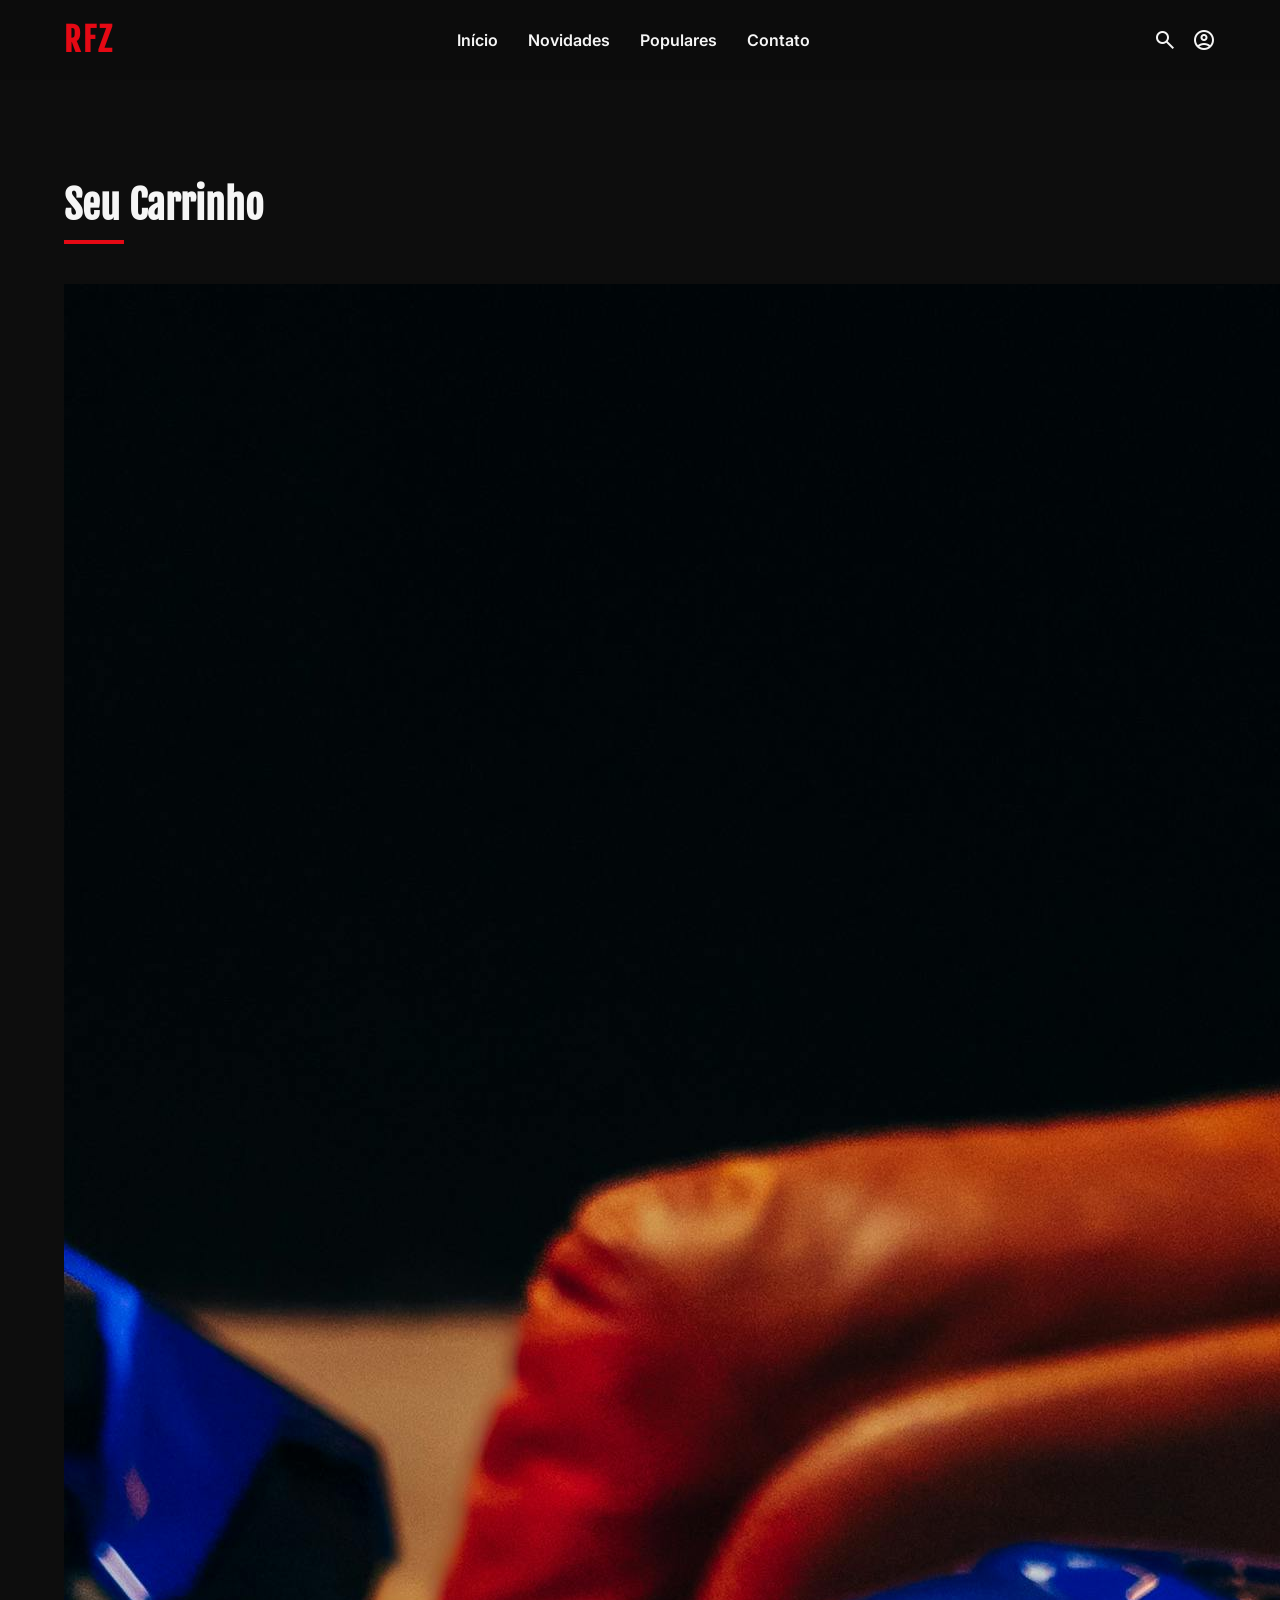
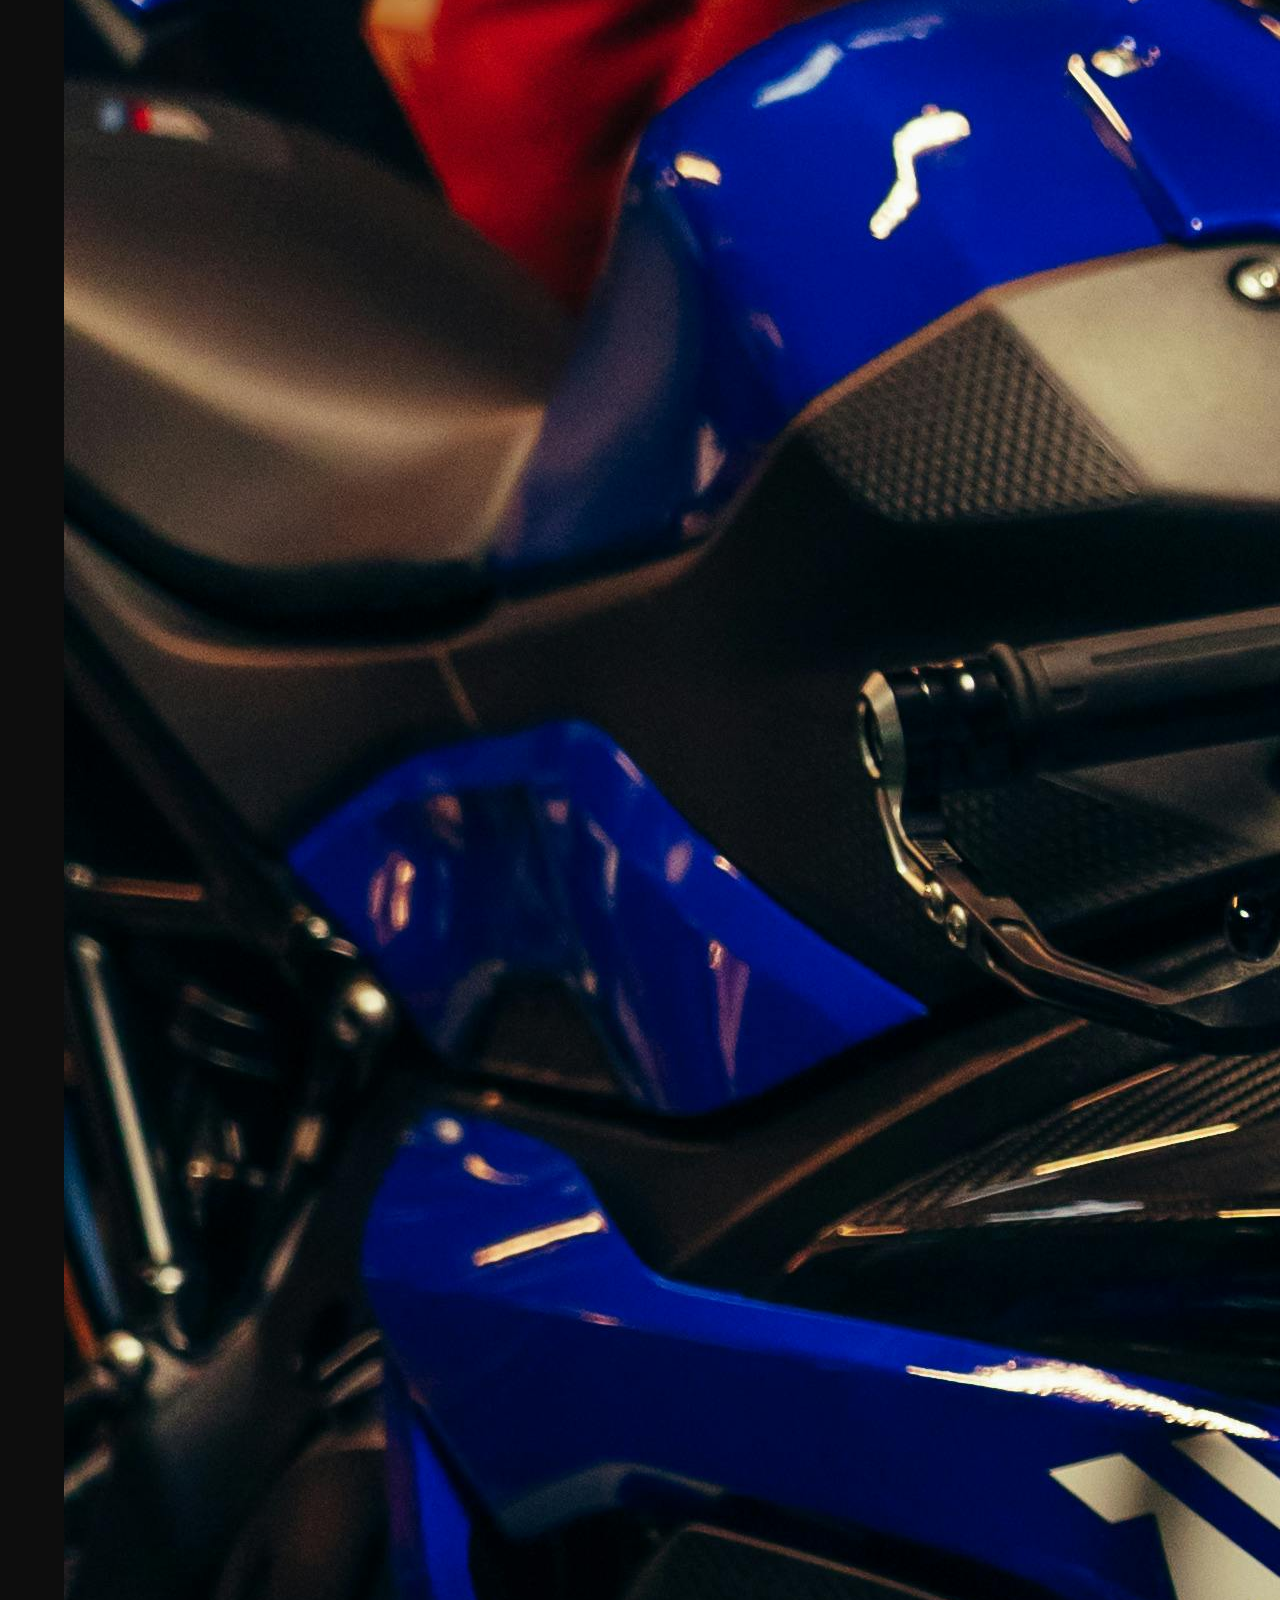
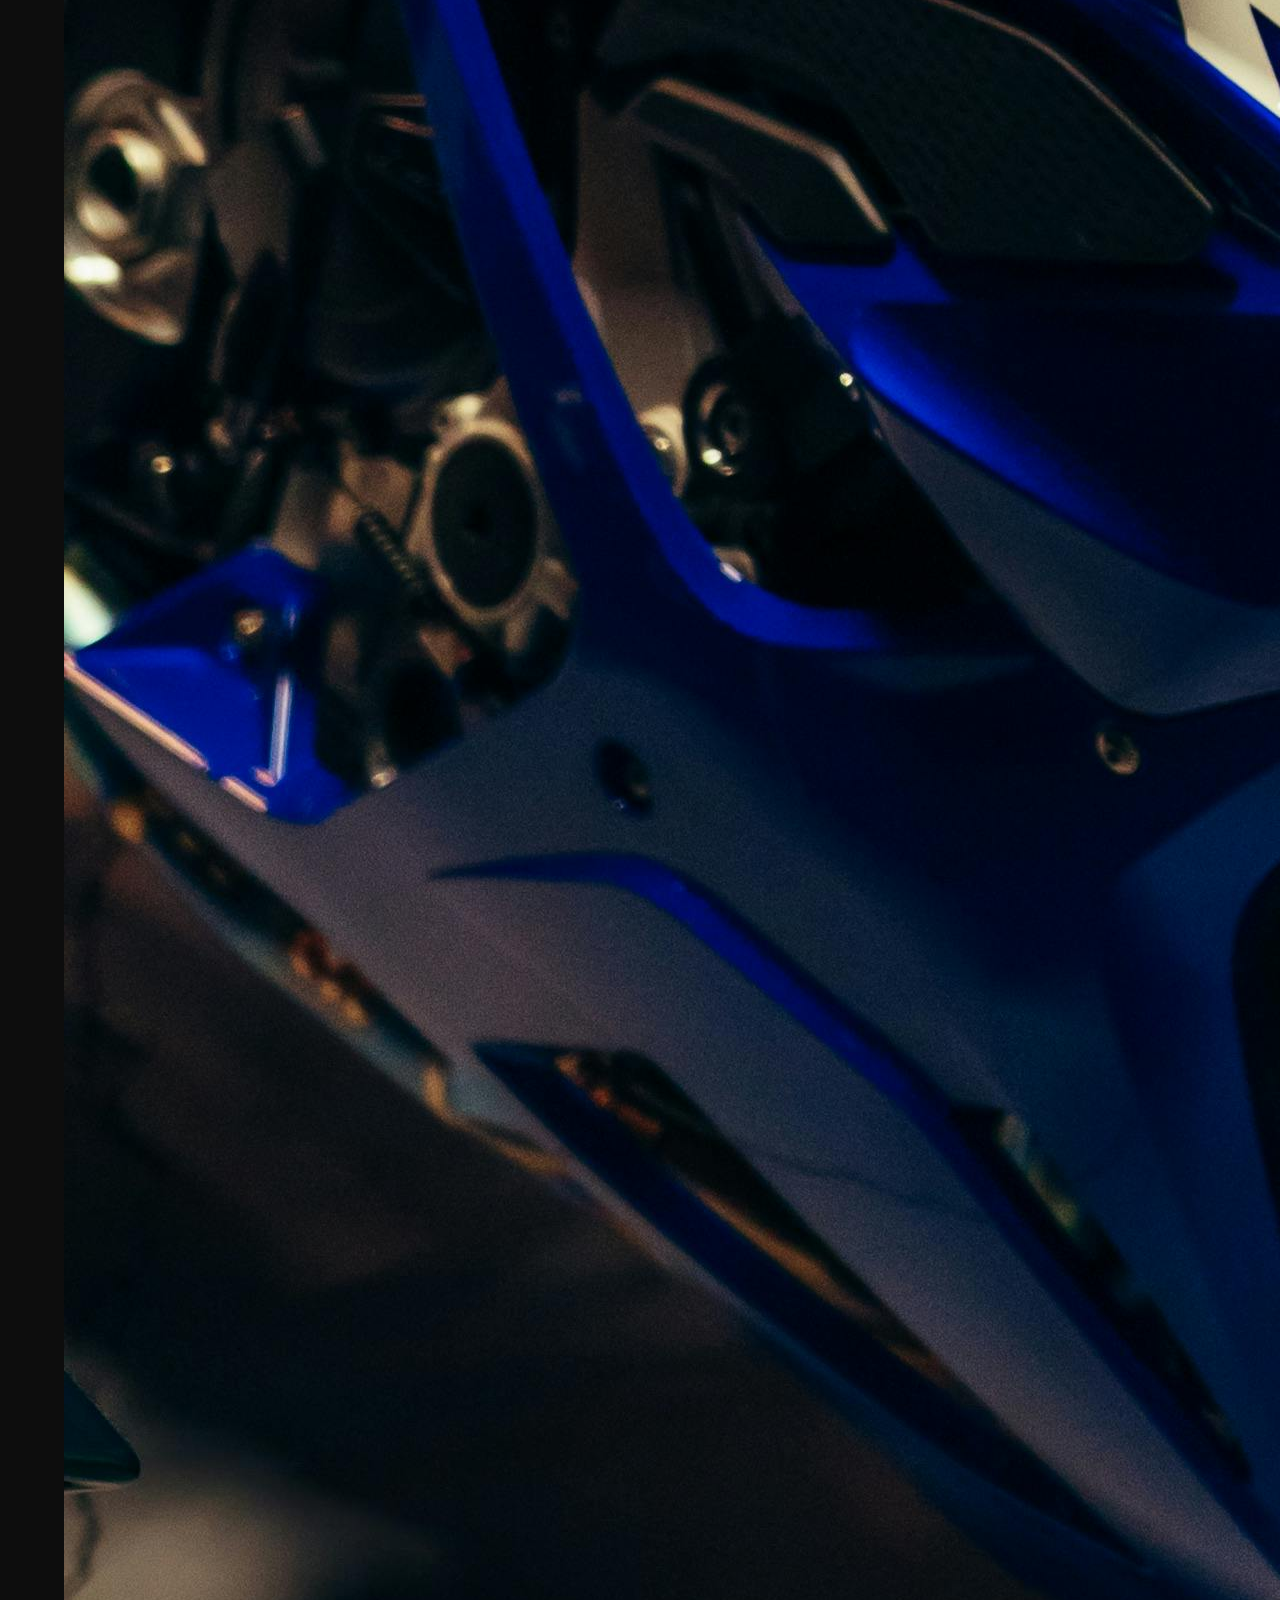
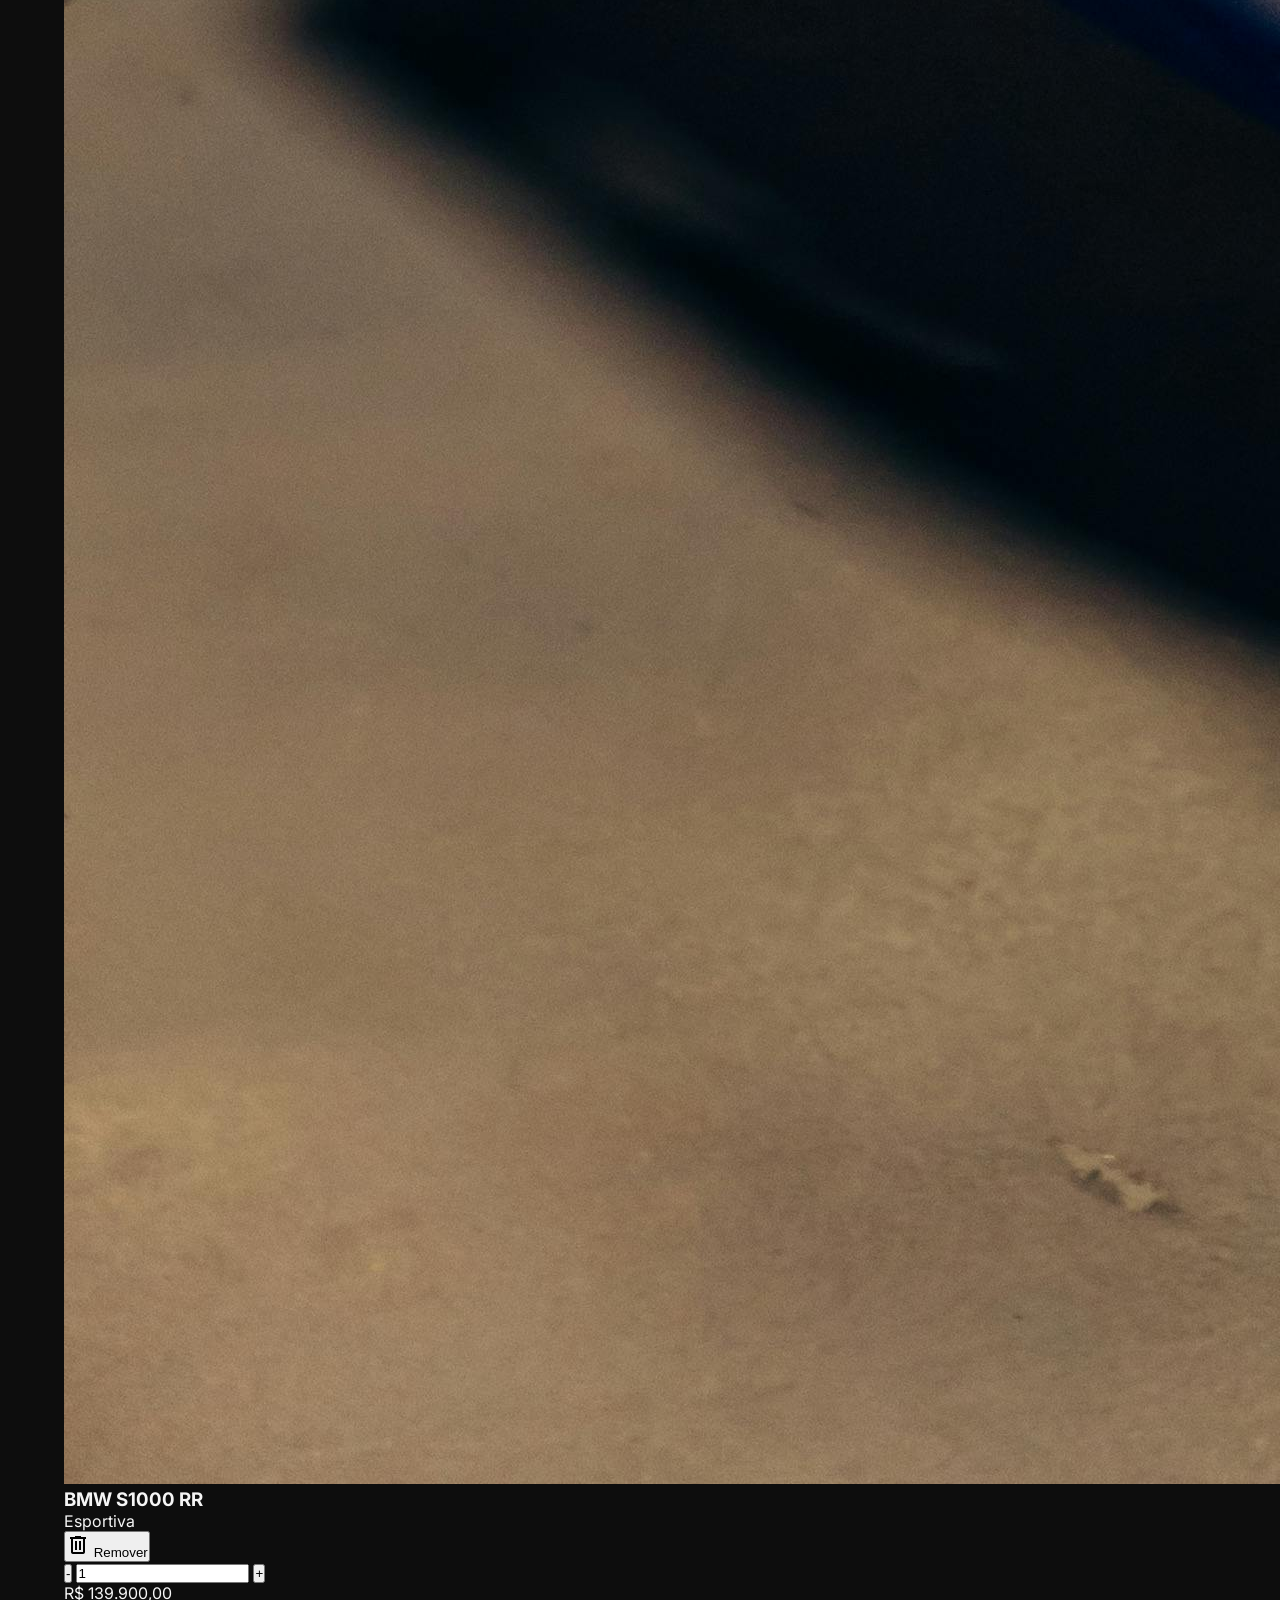
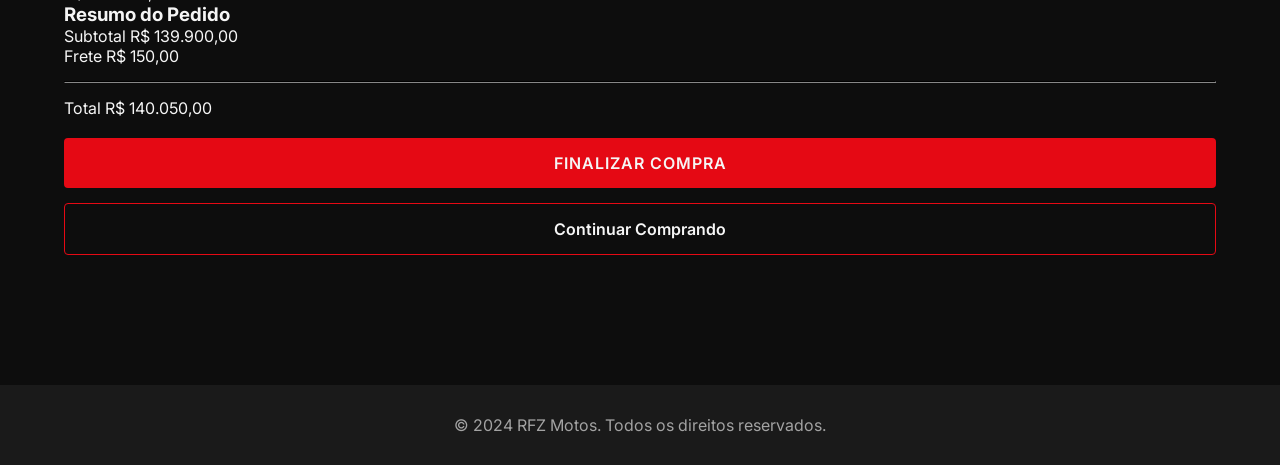
==== carrinho.html @ e79c9ea5 "ooo" ====
<!DOCTYPE html>
<html lang="pt-br">
<head>
    <meta charset="UTF-8">
    <meta name="viewport" content="width=device-width, initial-scale=1.0">
    <title>Carrinho de Compras | RFZ Motos</title>
    
    <link href="https://fonts.googleapis.com/css2?family=Fjalla+One&family=Inter:wght@400;600&display=swap" rel="stylesheet">
    <link href="https://fonts.googleapis.com/css2?family=Material+Symbols+Outlined" rel="stylesheet">
    
    <link rel="stylesheet" href="estilos/style.css">
    <link rel="stylesheet" href="estilos/media.css">
</head>
<body style="padding-top: 100px;"> <!-- Espaço do header fixo -->

    <!-- CABEÇALHO (O mesmo das outras páginas) -->
    <header id="header" class="scrolled">
        <div class="logo">
            <h1>RFZ</h1>
        </div>
        <nav id="nav-menu" class="nav-menu">
            <ul>
                <li><a href="index.html">Início</a></li>
                <li><a href="index.html#novidades">Novidades</a></li>
                <li><a href="index.html#populares">Populares</a></li>
                <li><a href="#">Contato</a></li>
            </ul>
        </nav>
        <div class="icons">
            <button class="icon-btn"><i class="material-symbols-outlined">search</i></button>
            <button class="icon-btn"><i class="material-symbols-outlined">account_circle</i></button>
            <button class="icon-btn menu-toggle" id="btn-menu"><i class="material-symbols-outlined">menu</i></button>
        </div>
    </header>

    <main class="container">
        <div class="section-header">
            <h2>Seu Carrinho</h2>
            <hr class="linha-destaque">
        </div>

        <div class="carrinho-grid">
            <!-- Lista de Produtos no Carrinho -->
            <div class="carrinho-itens">
                
                <!-- Item 1 -->
                <div class="item-carrinho">
                    <img src="images/Moto-azul-pexels.jpg" alt="BMW S1000 RR">
                    <div class="item-info">
                        <h3>BMW S1000 RR</h3>
                        <p class="item-categoria">Esportiva</p>
                        <button class="btn-remover"><i class="material-symbols-outlined">delete</i> Remover</button>
                    </div>
                    <div class="item-qtd">
                        <button class="btn-qtd minus">-</button>
                        <input type="number" value="1" min="1" readonly>
                        <button class="btn-qtd plus">+</button>
                    </div>
                    <div class="item-preco">
                        <p>R$ 139.900,00</p>
                    </div>
                </div>

            </div>

            <!-- Resumo do Pedido -->
            <aside class="resumo-pedido">
                <h3>Resumo do Pedido</h3>
                <div class="resumo-linha">
                    <span>Subtotal</span>
                    <span>R$ 139.900,00</span>
                </div>
                <div class="resumo-linha">
                    <span>Frete</span>
                    <span>R$ 150,00</span>
                </div>
                <hr style="border-color: #333; margin: 15px 0;">
                <div class="resumo-linha total">
                    <span>Total</span>
                    <span>R$ 140.050,00</span>
                </div>
                
                <button class="btn-primary" style="width: 100%; margin-top: 20px;">Finalizar Compra</button>
                <a href="index.html" class="btn-secondary" style="display: block; text-align: center; text-decoration: none; padding: 15px;">Continuar Comprando</a>
            </aside>
        </div>
    </main>

    <footer>
        <p>&copy; 2024 RFZ Motos. Todos os direitos reservados.</p>
    </footer>

    <script src="js/script.js"></script>
</body>
</html>
---- estilos/style.css ----
@charset "UTF-8";

:root {
    --vermelho: #E50914; /* Tom mais profissional e elegante */
    --vermelho-hover: #b80710;
    --preto-fundo: #0d0d0d;
    --preto-card: #1a1a1a;
    --cinza: #a3a3a3;
    --branco: #f5f5f5;
    
    /* Fontes */
    --font-titulo: 'Fjalla One', sans-serif;
    --font-texto: 'Inter', sans-serif;
}

* {
    margin: 0;
    padding: 0;
    box-sizing: border-box; /* Fundamental para layouts precisos */
}

html {
    scroll-behavior: smooth; /* Rolagem suave nativa */
}

body {
    background-color: var(--preto-fundo);
    color: var(--branco);
    font-family: var(--font-texto);
    overflow-x: hidden;
}

/* --- CABEÇALHO --- */
header {
    position: fixed;
    top: 0;
    width: 100%;
    display: flex;
    justify-content: space-between;
    align-items: center;
    padding: 20px 5%;
    background-color: rgba(13, 13, 13, 0.8);
    backdrop-filter: blur(10px); /* Efeito vidro fosco profissional */
    z-index: 1000;
    transition: background-color 0.3s;
}

header.scrolled {
    background-color: rgba(13, 13, 13, 1);
    box-shadow: 0 4px 20px rgba(0,0,0,0.5);
}

.logo h1 {
    font-family: var(--font-titulo);
    font-size: 2rem;
    color: var(--vermelho);
    letter-spacing: 2px;
}

/* Menu de Navegação */
.nav-menu ul {
    display: flex;
    list-style: none;
    gap: 30px;
}

.nav-menu a {
    color: var(--branco);
    text-decoration: none;
    font-size: 1rem;
    font-weight: 600;
    transition: color 0.3s;
}

.nav-menu a:hover {
    color: var(--vermelho);
}

/* Ícones */
.icons {
    display: flex;
    gap: 15px;
}

.icon-btn {
    background: none;
    border: none;
    color: var(--branco);
    cursor: pointer;
    transition: transform 0.2s, color 0.2s;
    display: flex;
    align-items: center;
    justify-content: center;
}

.icon-btn:hover {
    color: var(--vermelho);
    transform: scale(1.1);
}

.menu-toggle {
    display: none; /* Escondido no desktop, mostrado no mobile */
}

/* --- HERO SECTION (Principal com Parallax) --- */
.hero {
    position: relative;
    height: 100vh;
    display: flex;
    align-items: center;
    padding: 0 5%;
}

.hero-bg {
    position: absolute;
    top: 0;
    left: 0;
    width: 100%;
    height: 100%;
    z-index: -2;
    /* Imagem mobile padrão */
    background-image: url('../images/moto-preta-vermelha-pexels.jpg');
    /* Efeito Parallax */
    background-attachment: fixed;
    background-position: center;
    background-repeat: no-repeat;
    background-size: cover;
}

/* Troca para a imagem deitada em telas maiores */
@media (min-width: 1000px) {
    .hero-bg {
        background-image: url('../images/moto-preta-vermelha-pexels-deitada.jpg');
    }
}

.hero-overlay {
    position: absolute;
    top: 0;
    left: 0;
    width: 100%;
    height: 100%;
    background: linear-gradient(to right, rgba(0,0,0,0.9) 0%, rgba(0,0,0,0.4) 50%, rgba(0,0,0,0.1) 100%);
    z-index: -1;
}

.hero-content {
    max-width: 600px;
}

.hero-content h2 {
    font-family: var(--font-titulo);
    font-size: 4.5rem;
    line-height: 1.1;
    margin-bottom: 15px;
    text-transform: uppercase;
}

.hero-content p {
    font-size: 1.2rem;
    color: var(--cinza);
    margin-bottom: 30px;
}

/* --- BOTÕES --- */
.btn-primary, .btn-secondary {
    padding: 15px 30px;
    font-size: 1rem;
    font-weight: 600;
    border-radius: 4px;
    cursor: pointer;
    border: none;
    transition: all 0.3s ease;
    font-family: var(--font-texto);
}

.btn-primary {
    background-color: var(--vermelho);
    color: var(--branco);
    text-transform: uppercase;
    letter-spacing: 1px;
}

.btn-primary:hover {
    background-color: var(--vermelho-hover);
    box-shadow: 0 0 15px rgba(229, 9, 20, 0.5);
    transform: translateY(-2px);
}

.btn-secondary {
    background-color: transparent;
    color: var(--branco);
    border: 1px solid var(--vermelho);
    width: 100%;
    margin-top: 15px;
}

.btn-secondary:hover {
    background-color: var(--vermelho);
}

/* --- SHOWROOM (Sessões) --- */
.container {
    padding: 80px 5%;
}

.section-header h2 {
    font-family: var(--font-titulo);
    font-size: 2.5rem;
    margin-bottom: 10px;
}

.linha-destaque {
    border: none;
    height: 4px;
    background-color: var(--vermelho);
    width: 60px;
    margin-bottom: 40px;
}

/* Cards de Motos */
.cards-grid {
    display: grid;
    grid-template-columns: repeat(auto-fit, minmax(300px, 1fr));
    gap: 30px;
}

.card {
    background-color: var(--preto-card);
    border-radius: 12px;
    overflow: hidden;
    transition: transform 0.3s, box-shadow 0.3s;
}

.card:hover {
    transform: translateY(-10px);
    box-shadow: 0 15px 30px rgba(0,0,0,0.5);
}

.card-img-wrapper {
    position: relative;
    width: 100%;
    height: 250px;
    overflow: hidden;
}

.card-img-wrapper img {
    width: 100%;
    height: 100%;
    object-fit: cover;
    transition: transform 0.5s;
}

.card:hover .card-img-wrapper img {
    transform: scale(1.1); /* Efeito de zoom ao passar o mouse */
}

.badge {
    position: absolute;
    top: 15px;
    left: 15px;
    background-color: var(--vermelho);
    color: var(--branco);
    padding: 5px 12px;
    font-size: 0.8rem;
    font-weight: 600;
    border-radius: 4px;
    text-transform: uppercase;
}

.card-info {
    padding: 25px;
}

.card-info h3 {
    font-family: var(--font-titulo);
    font-size: 1.5rem;
    margin-bottom: 10px;
    letter-spacing: 1px;
}

.price {
    font-size: 1.3rem;
    font-weight: 600;
    color: var(--vermelho);
}

/* --- FOOTER --- */
footer {
    text-align: center;
    padding: 30px;
    background-color: var(--preto-card);
    color: var(--cinza);
    margin-top: 50px;
}

/* Classes para o JS (Animações) */
.fade-in {
    opacity: 0;
    transform: translateY(30px);
    transition: opacity 0.8s ease-out, transform 0.8s ease-out;
}

.fade-in.visible {
    opacity: 1;
    transform: translateY(0);
}

/* --- EFEITO PARALLAX 2 (Sinta a Adrenalina) --- */
.parallax-section {
    /* Certifique-se de ter uma imagem neste caminho ou mude a URL */
    background-image: url('../images/moto-preta-vermelha-pexels-deitada.jpg'); 
    min-height: 400px;
    background-attachment: fixed; /* É isso que cria o efeito parallax */
    background-position: center;
    background-repeat: no-repeat;
    background-size: cover;
    display: flex;
    align-items: center;
    justify-content: center;
    position: relative;
    margin: 50px 0;
}

.parallax-overlay {
    position: absolute;
    top: 0; left: 0; width: 100%; height: 100%;
    background: rgba(0, 0, 0, 0.6);
}

.parallax-content {
    position: relative;
    z-index: 1;
    text-align: center;
}

.parallax-content h2 {
    font-family: var(--font-titulo);
    font-size: 3rem;
    color: var(--branco);
    text-transform: uppercase;
}

/* --- PÁGINA DE PRODUTO --- */
.produto-grid {
    display: grid;
    grid-template-columns: 1fr 1fr;
    gap: 50px;
    margin-top: 40px;
}

.produto-imagem img {
    width: 100%;
    border-radius: 12px;
    box-shadow: 0 10px 30px rgba(0,0,0,0.5);
}

.produto-detalhes h1 {
    font-family: var(--font-titulo);
    font-size: 3rem;
    margin-bottom: 10px;
}

.produto-detalhes .descricao {
    color: var(--cinza);
    line-height: 1.6;
    margin-bottom: 30px;
    font-size: 1.1rem;
}

/* Calculadora de CEP */
.cep-container {
    background-color: var(--preto-card);
    padding: 20px;
    border-radius: 8px;
    margin-bottom: 30px;
    border: 1px solid #333;
}

.cep-input-group {
    display: flex;
    gap: 10px;
    margin-top: 10px;
}

.cep-input-group input {
    flex: 1;
    padding: 12px;
    background-color: #111;
    border: 1px solid #333;
    color: var(--branco);
    border-radius: 4px;
    font-family: var(--font-texto);
}

.resultado-cep {
    margin-top: 15px;
    font-size: 0.9rem;
    color: #4caf50; /* Verde para indicar sucesso */
}

/* Botão Comprar */
.btn-comprar {
    width: 100%;
    display: flex;
    justify-content: center;
    align-items: center;
    gap: 10px;
    font-size: 1.2rem;
    padding: 20px;
}

/* Responsividade Produto */
@media (max-width: 768px) {
    .produto-grid {
        grid-template-columns: 1fr; /* Empilha a imagem em cima e detalhes embaixo */
    }
}
---- estilos/media.css ----
@charset "UTF-8";

/* Telas menores que 992px (Tablets e Celulares) */
@media (max-width: 992px) {
    .hero-content h2 {
        font-size: 3.5rem;
    }
    
    .hero-overlay {
        /* Gradiente mais escuro em telas menores para garantir leitura */
        background: linear-gradient(to top, rgba(0,0,0,0.9) 0%, rgba(0,0,0,0.6) 100%);
    }
}

/* Telas menores que 768px (Mobile/Celulares) */
@media (max-width: 768px) {
    .menu-toggle {
        display: block; /* Mostra o botão de sanduíche */
        position: relative;
        z-index: 1001; /* Garante que o ícone fique sobre o menu aberto */
    }

    /* Menu lateral para mobile */
    .nav-menu {
        position: fixed;
        top: 0;
        right: -100%;
        width: 250px;
        height: 100vh;
        background-color: #111;
        padding-top: 80px;
        transition: right 0.4s ease;
        box-shadow: -5px 0 15px rgba(0,0,0,0.5);
    }

    .nav-menu.active {
        right: 0;
    }

    .nav-menu ul {
        flex-direction: column;
        align-items: center;
        gap: 40px;
    }

    .nav-menu a {
        font-size: 1.2rem;
    }

    .hero-content {
        text-align: center;
        margin: 0 auto;
    }

    .hero-content h2 {
        font-size: 2.8rem;
    }

    .cards-grid {
        grid-template-columns: 1fr; /* 1 coluna no celular */
    }
}
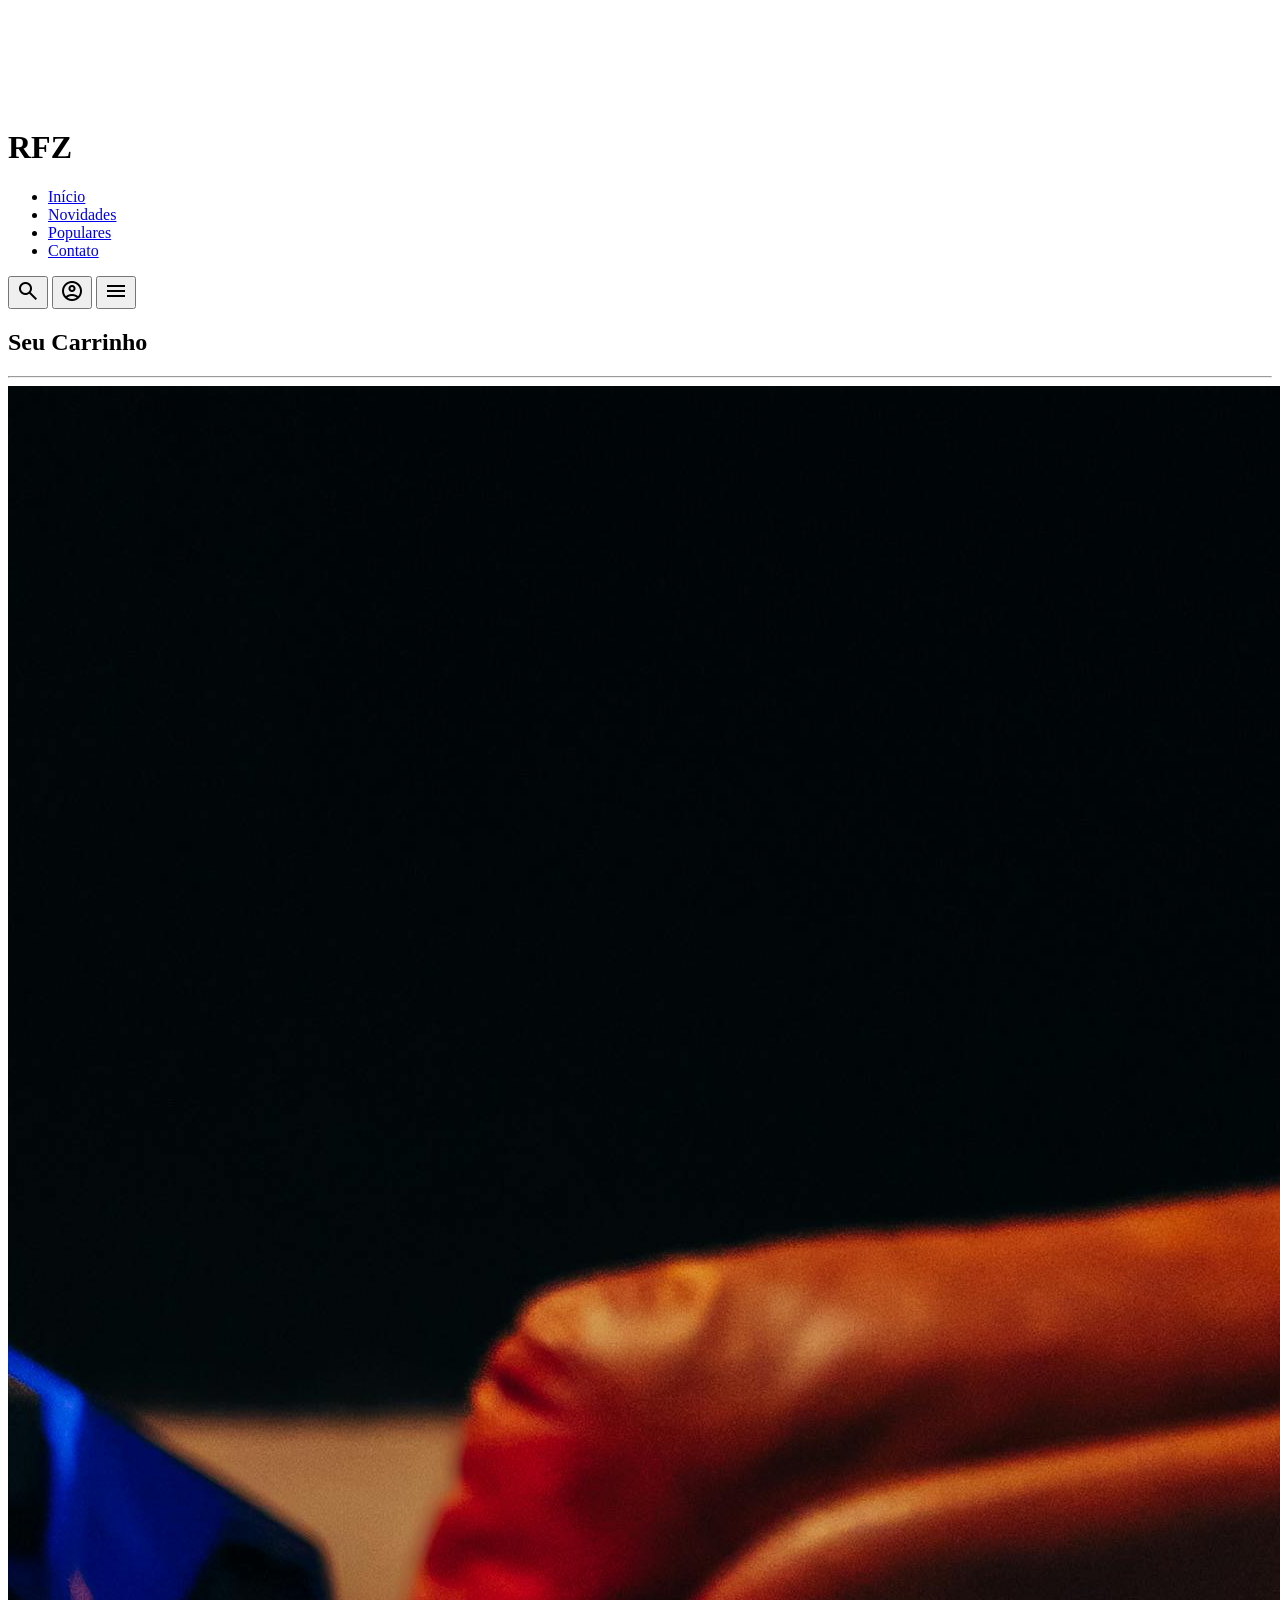
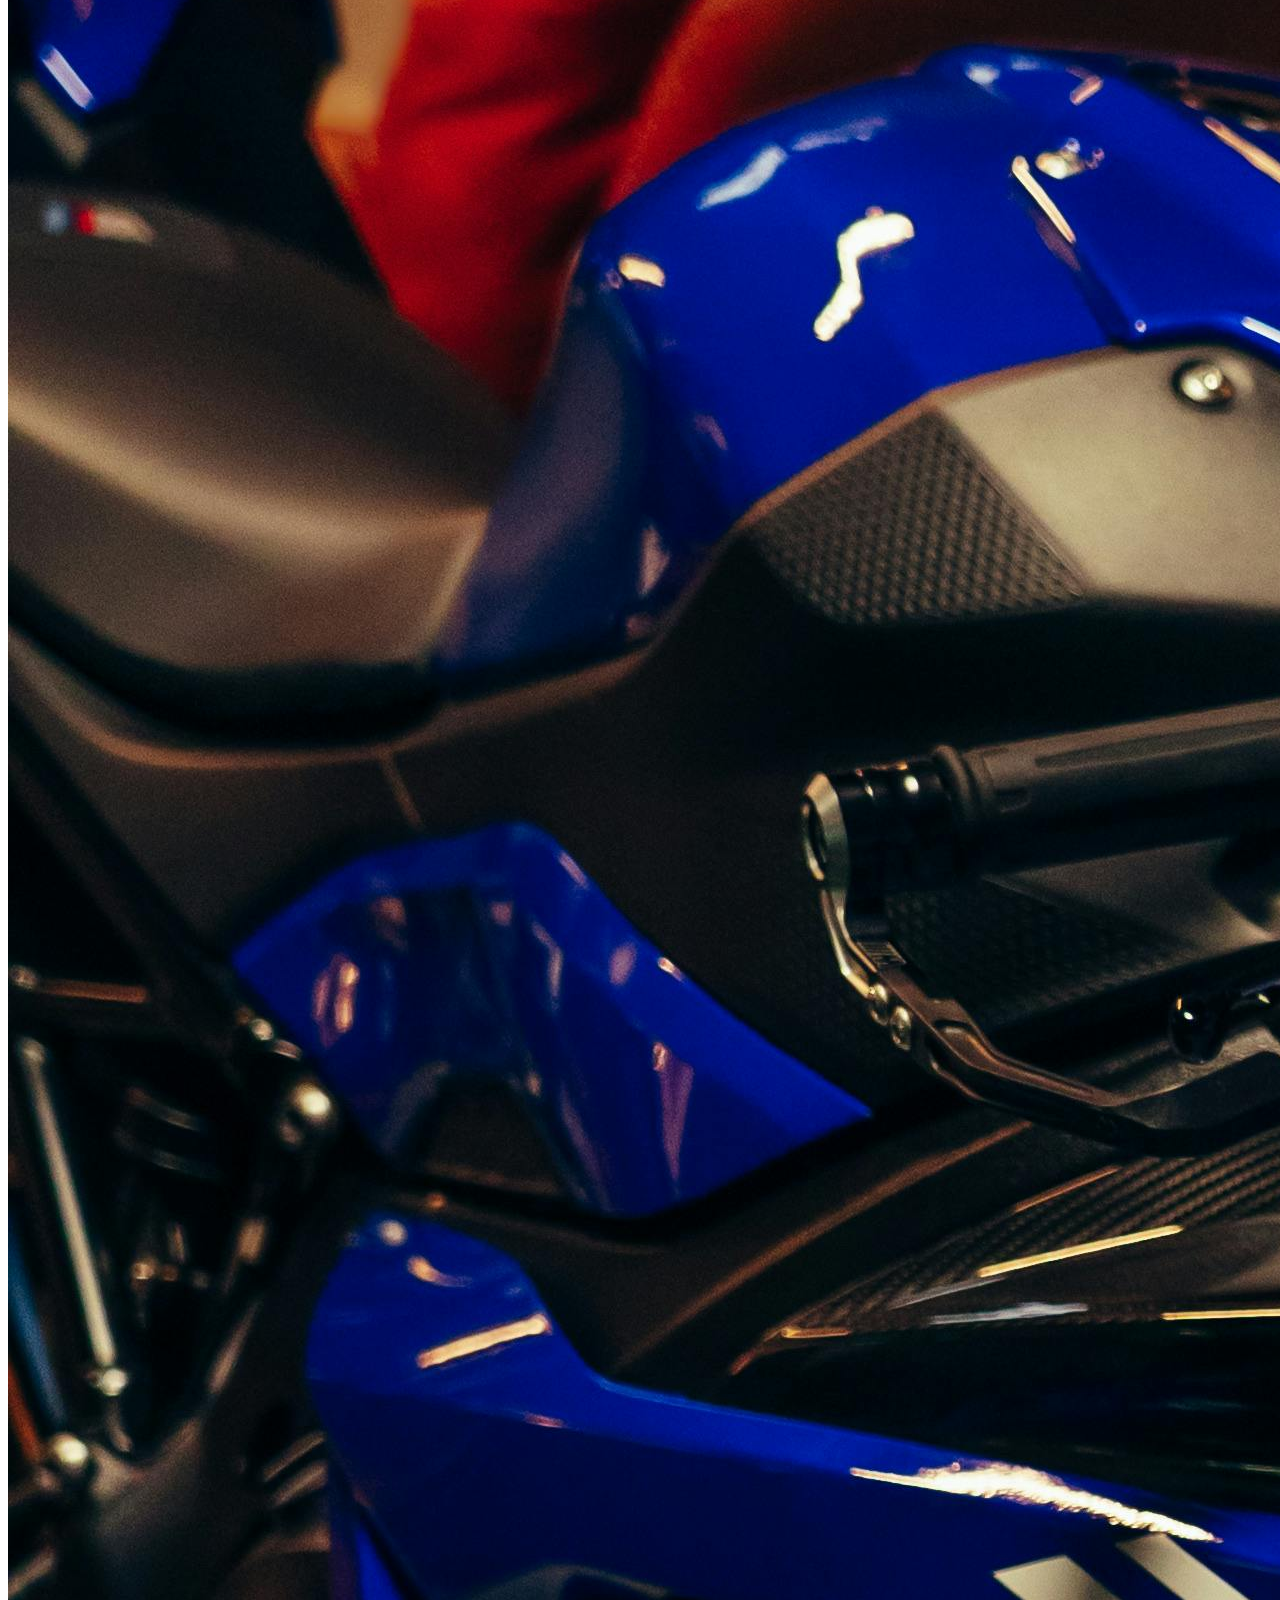
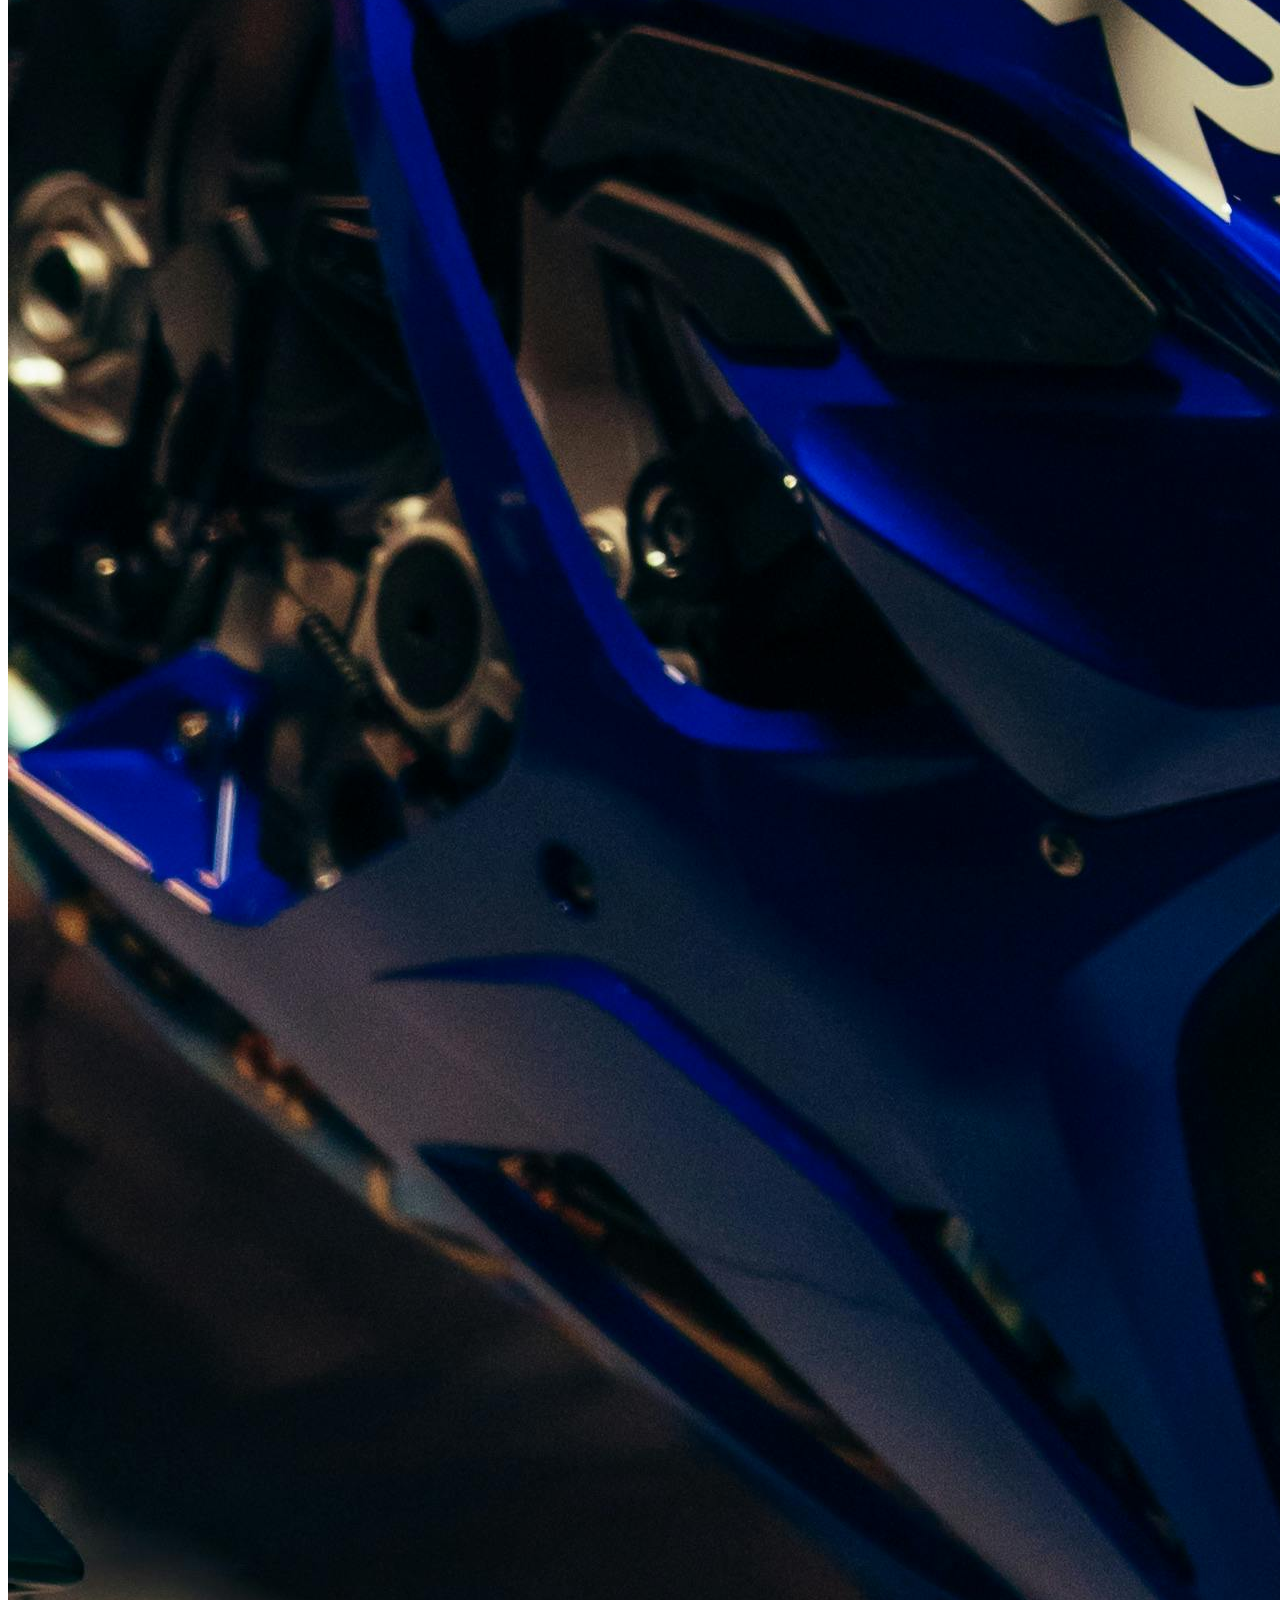
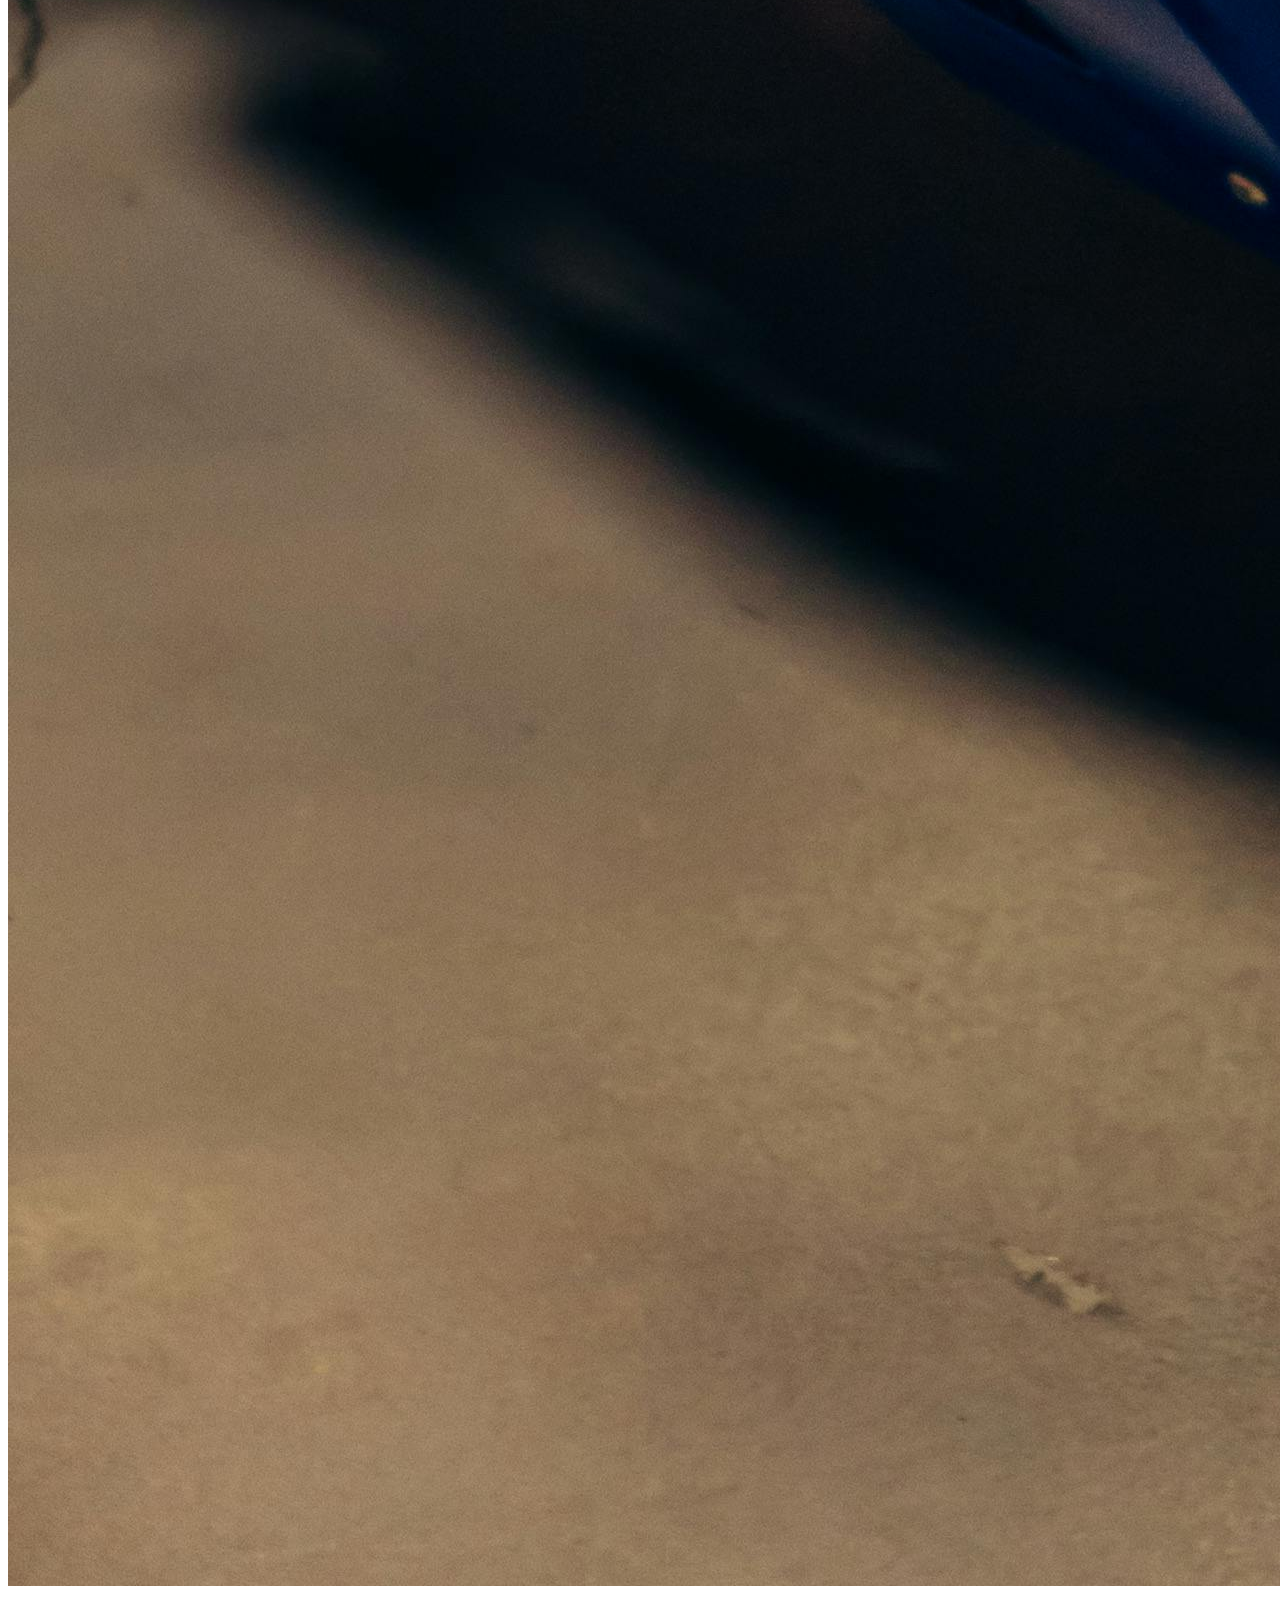
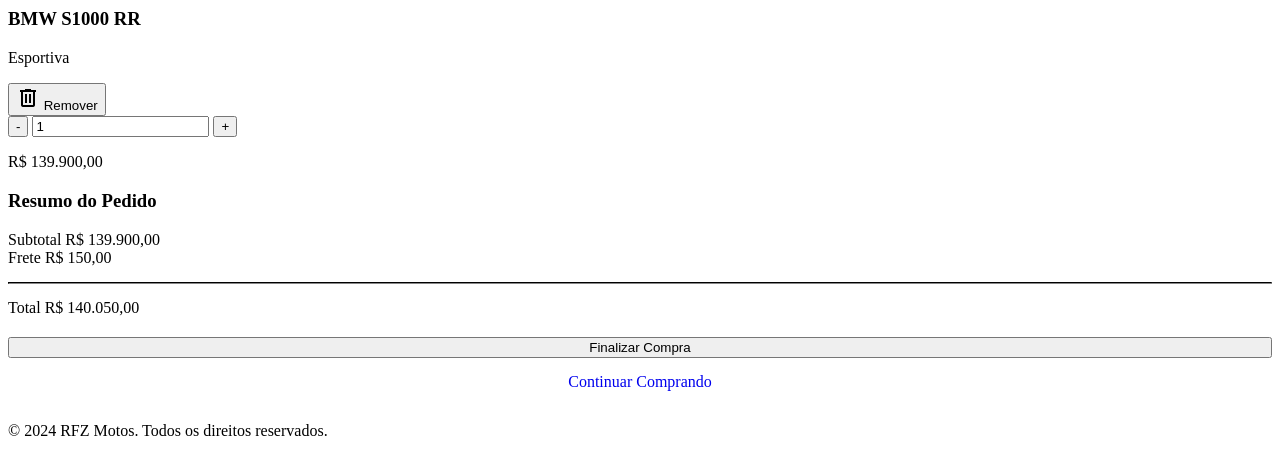
==== commit e1d92704: "carrinho" ====
--- a/carrinho.html
+++ b/carrinho.html
@@ -8,8 +8,9 @@
     <link href="https://fonts.googleapis.com/css2?family=Fjalla+One&family=Inter:wght@400;600&display=swap" rel="stylesheet">
     <link href="https://fonts.googleapis.com/css2?family=Material+Symbols+Outlined" rel="stylesheet">
     
-    <link rel="stylesheet" href="estilos/style.css">
+    <link rel="stylesheet" href="estilos/carrinho.css">
     <link rel="stylesheet" href="estilos/media.css">
+
 </head>
 <body style="padding-top: 100px;"> <!-- Espaço do header fixo -->
 
--- a/estilos/carrinho.css
+++ b/estilos/carrinho.css
@@ -0,0 +1,185 @@
+/* --- ÍCONE DO CARRINHO E NOTIFICAÇÃO --- */
+.icons a.icon-btn {
+    text-decoration: none;
+    position: relative;
+}
+
+/* Badge indicando quantidade de itens no ícone do cabeçalho */
+.cart-count-badge {
+    position: absolute;
+    top: -5px;
+    right: -8px;
+    background-color: var(--vermelho);
+    color: var(--branco);
+    font-size: 0.7rem;
+    font-weight: bold;
+    width: 18px;
+    height: 18px;
+    border-radius: 50%;
+    display: flex;
+    align-items: center;
+    justify-content: center;
+    border: 2px solid var(--preto-fundo);
+}
+
+/* --- PÁGINA DO CARRINHO (ESTILO COMPLETO) --- */
+.cart-section {
+    padding-top: 120px; /* Espaço para o header fixo */
+    min-height: 80vh;
+}
+
+.cart-grid {
+    display: grid;
+    grid-template-columns: 2fr 1fr;
+    gap: 30px;
+    margin-top: 30px;
+}
+
+/* Tabela de Itens do Carrinho */
+.cart-table-container {
+    background-color: var(--preto-card);
+    border-radius: 12px;
+    padding: 20px;
+    border: 1px solid #262626;
+    overflow-x: auto;
+}
+
+.cart-table {
+    width: 100%;
+    border-collapse: collapse;
+    text-align: left;
+}
+
+.cart-table th {
+    font-family: var(--font-titulo);
+    text-transform: uppercase;
+    letter-spacing: 1px;
+    color: var(--cinza);
+    padding-bottom: 15px;
+    border-bottom: 1px solid #333;
+}
+
+.cart-table td {
+    padding: 20px 0;
+    border-bottom: 1px solid #222;
+    vertical-align: middle;
+}
+
+/* Item dentro da tabela */
+.cart-item-info {
+    display: flex;
+    align-items: center;
+    gap: 15px;
+}
+
+.cart-item-info img {
+    width: 90px;
+    height: 60px;
+    object-fit: cover;
+    border-radius: 6px;
+    border: 1px solid #333;
+}
+
+.cart-item-details h4 {
+    font-family: var(--font-titulo);
+    font-size: 1.1rem;
+    letter-spacing: 0.5px;
+}
+
+.cart-item-details p {
+    font-size: 0.85rem;
+    color: var(--cinza);
+}
+
+/* Controle de Quantidade */
+.qty-selector {
+    display: inline-flex;
+    align-items: center;
+    border: 1px solid #333;
+    border-radius: 4px;
+    background-color: #111;
+}
+
+.qty-btn {
+    background: none;
+    border: none;
+    color: var(--branco);
+    width: 30px;
+    height: 30px;
+    cursor: pointer;
+    font-size: 1rem;
+    transition: color 0.2s;
+}
+
+.qty-btn:hover {
+    color: var(--vermelho);
+}
+
+.qty-input {
+    width: 35px;
+    text-align: center;
+    background: none;
+    border: none;
+    color: var(--branco);
+    font-size: 0.9rem;
+    font-weight: 600;
+}
+
+/* Botão de Remover Item */
+.remove-btn {
+    background: none;
+    border: none;
+    color: var(--cinza);
+    cursor: pointer;
+    transition: color 0.2s, transform 0.2s;
+}
+
+.remove-btn:hover {
+    color: var(--vermelho);
+    transform: scale(1.15);
+}
+
+/* Resumo do Pedido (Caixa Lateral) */
+.cart-summary {
+    background-color: var(--preto-card);
+    border-radius: 12px;
+    padding: 25px;
+    border: 1px solid #262626;
+    height: fit-content;
+}
+
+.cart-summary h3 {
+    font-family: var(--font-titulo);
+    font-size: 1.6rem;
+    margin-bottom: 20px;
+    text-transform: uppercase;
+    letter-spacing: 1px;
+}
+
+.summary-row {
+    display: flex;
+    justify-content: space-between;
+    margin-bottom: 15px;
+    color: var(--cinza);
+    font-size: 0.95rem;
+}
+
+.summary-row.total {
+    border-top: 1px solid #333;
+    padding-top: 15px;
+    color: var(--branco);
+    font-size: 1.25rem;
+    font-weight: 600;
+}
+
+.summary-row.total span:last-child {
+    color: var(--vermelho);
+    font-size: 1.4rem;
+}
+
+/* Responsividade do Carrinho */
+@media (max-width: 900px) {
+    .cart-grid {
+        grid-template-columns: 1fr; /* Empilha a lista de itens e o resumo */
+    }
+}
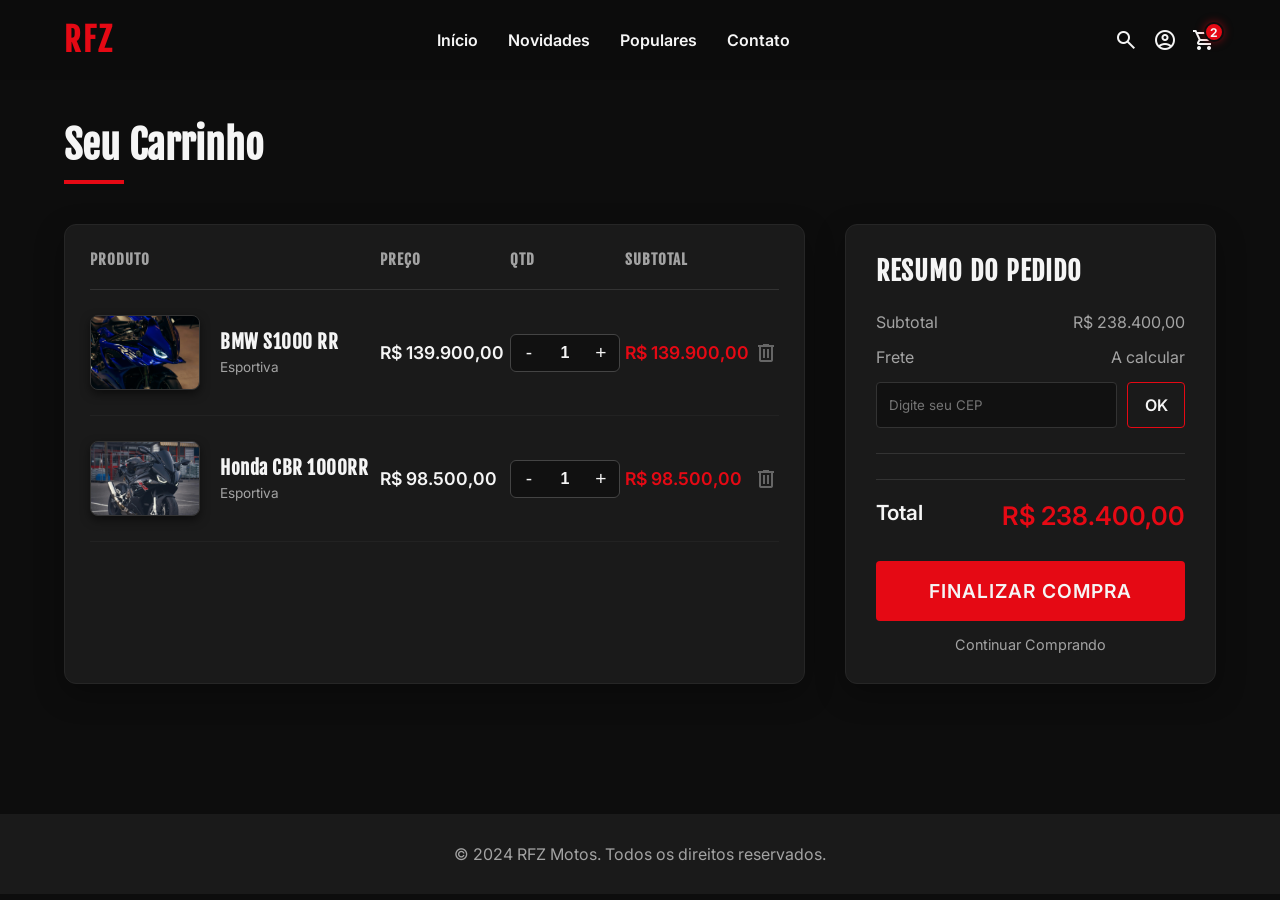
==== commit b62c3e7f: "teste_carrinho" ====
--- a/carrinho.html
+++ b/carrinho.html
@@ -3,22 +3,25 @@
 <head>
     <meta charset="UTF-8">
     <meta name="viewport" content="width=device-width, initial-scale=1.0">
-    <title>Carrinho de Compras | RFZ Motos</title>
+    <title>Carrinho | RFZ Motos</title>
     
+    <!-- Fontes e Ícones -->
     <link href="https://fonts.googleapis.com/css2?family=Fjalla+One&family=Inter:wght@400;600&display=swap" rel="stylesheet">
     <link href="https://fonts.googleapis.com/css2?family=Material+Symbols+Outlined" rel="stylesheet">
     
+    <!-- Estilos -->
+    <link rel="stylesheet" href="estilos/style.css">
+    <link rel="stylesheet" href="estilos/media.css">
     <link rel="stylesheet" href="estilos/carrinho.css">
-    <link rel="stylesheet" href="estilos/media.css">
-
+    <link rel="shortcut icon" href="images/android-chrome-192x192.png" type="image/x-icon">
 </head>
-<body style="padding-top: 100px;"> <!-- Espaço do header fixo -->
-
-    <!-- CABEÇALHO (O mesmo das outras páginas) -->
-    <header id="header" class="scrolled">
+<body>
+    <!-- Cabeçalho -->
+    <header id="header">
         <div class="logo">
-            <h1>RFZ</h1>
+            <h1><a href="index.html" style="color: inherit; text-decoration: none;">RFZ</a></h1>
         </div>
+        
         <nav id="nav-menu" class="nav-menu">
             <ul>
                 <li><a href="index.html">Início</a></li>
@@ -27,66 +30,127 @@
                 <li><a href="#">Contato</a></li>
             </ul>
         </nav>
+
         <div class="icons">
-            <button class="icon-btn"><i class="material-symbols-outlined">search</i></button>
-            <button class="icon-btn"><i class="material-symbols-outlined">account_circle</i></button>
-            <button class="icon-btn menu-toggle" id="btn-menu"><i class="material-symbols-outlined">menu</i></button>
+            <button aria-label="Pesquisar" class="icon-btn"><i class="material-symbols-outlined">search</i></button>
+            <button aria-label="Conta do Usuário" class="icon-btn"><i class="material-symbols-outlined">account_circle</i></button>
+            
+            <!-- Ícone do Carrinho (com contador) -->
+            <a href="carrinho.html" aria-label="Carrinho de compras" class="icon-btn">
+                <i class="material-symbols-outlined">shopping_cart</i>
+                <span class="cart-count-badge">2</span>
+            </a>
+
+            <button aria-label="Menu" class="icon-btn menu-toggle" id="btn-menu"><i class="material-symbols-outlined">menu</i></button>
         </div>
     </header>
 
-    <main class="container">
+    <!-- Conteúdo do Carrinho -->
+    <main class="cart-section container fade-in">
         <div class="section-header">
             <h2>Seu Carrinho</h2>
             <hr class="linha-destaque">
         </div>
 
-        <div class="carrinho-grid">
-            <!-- Lista de Produtos no Carrinho -->
-            <div class="carrinho-itens">
+        <div class="cart-grid">
+            <!-- Coluna 1: Tabela de Produtos -->
+            <div class="cart-table-container">
+                <table class="cart-table">
+                    <thead>
+                        <tr>
+                            <th>Produto</th>
+                            <th>Preço</th>
+                            <th>Qtd</th>
+                            <th>Subtotal</th>
+                            <th></th>
+                        </tr>
+                    </thead>
+                    <tbody>
+                        <!-- Item 1 -->
+                        <tr>
+                            <td>
+                                <div class="cart-item-info">
+                                    <img src="images/Moto-azul-pexels.jpg" alt="BMW S1000 RR">
+                                    <div class="cart-item-details">
+                                        <h4>BMW S1000 RR</h4>
+                                        <p>Esportiva</p>
+                                    </div>
+                                </div>
+                            </td>
+                            <td class="preco-item">R$ 139.900,00</td>
+                            <td>
+                                <div class="qty-selector">
+                                    <button class="qty-btn">-</button>
+                                    <input type="text" value="1" class="qty-input" readonly>
+                                    <button class="qty-btn">+</button>
+                                </div>
+                            </td>
+                            <td class="subtotal-item">R$ 139.900,00</td>
+                            <td>
+                                <button class="remove-btn" title="Remover item"><i class="material-symbols-outlined">delete</i></button>
+                            </td>
+                        </tr>
+                        
+                        <!-- Item 2 -->
+                        <tr>
+                            <td>
+                                <div class="cart-item-info">
+                                    <img src="images/moto-preta-pexels.jpg" alt="Honda CBR 1000RR">
+                                    <div class="cart-item-details">
+                                        <h4>Honda CBR 1000RR</h4>
+                                        <p>Esportiva</p>
+                                    </div>
+                                </div>
+                            </td>
+                            <td class="preco-item">R$ 98.500,00</td>
+                            <td>
+                                <div class="qty-selector">
+                                    <button class="qty-btn">-</button>
+                                    <input type="text" value="1" class="qty-input" readonly>
+                                    <button class="qty-btn">+</button>
+                                </div>
+                            </td>
+                            <td class="subtotal-item">R$ 98.500,00</td>
+                            <td>
+                                <button class="remove-btn" title="Remover item"><i class="material-symbols-outlined">delete</i></button>
+                            </td>
+                        </tr>
+                    </tbody>
+                </table>
+            </div>
+
+            <!-- Coluna 2: Resumo do Pedido -->
+            <aside class="cart-summary">
+                <h3>Resumo do Pedido</h3>
                 
-                <!-- Item 1 -->
-                <div class="item-carrinho">
-                    <img src="images/Moto-azul-pexels.jpg" alt="BMW S1000 RR">
-                    <div class="item-info">
-                        <h3>BMW S1000 RR</h3>
-                        <p class="item-categoria">Esportiva</p>
-                        <button class="btn-remover"><i class="material-symbols-outlined">delete</i> Remover</button>
-                    </div>
-                    <div class="item-qtd">
-                        <button class="btn-qtd minus">-</button>
-                        <input type="number" value="1" min="1" readonly>
-                        <button class="btn-qtd plus">+</button>
-                    </div>
-                    <div class="item-preco">
-                        <p>R$ 139.900,00</p>
-                    </div>
+                <div class="summary-row">
+                    <span>Subtotal</span>
+                    <span>R$ 238.400,00</span>
+                </div>
+                
+                <div class="summary-row">
+                    <span>Frete</span>
+                    <span>A calcular</span>
                 </div>
 
-            </div>
-
-            <!-- Resumo do Pedido -->
-            <aside class="resumo-pedido">
-                <h3>Resumo do Pedido</h3>
-                <div class="resumo-linha">
-                    <span>Subtotal</span>
-                    <span>R$ 139.900,00</span>
-                </div>
-                <div class="resumo-linha">
-                    <span>Frete</span>
-                    <span>R$ 150,00</span>
-                </div>
-                <hr style="border-color: #333; margin: 15px 0;">
-                <div class="resumo-linha total">
-                    <span>Total</span>
-                    <span>R$ 140.050,00</span>
+                <!-- Input para cálculo de CEP -->
+                <div class="cep-input-group cart-cep">
+                    <input type="text" placeholder="Digite seu CEP">
+                    <button class="btn-secondary" style="margin-top: 0; padding: 12px;">OK</button>
                 </div>
                 
-                <button class="btn-primary" style="width: 100%; margin-top: 20px;">Finalizar Compra</button>
-                <a href="index.html" class="btn-secondary" style="display: block; text-align: center; text-decoration: none; padding: 15px;">Continuar Comprando</a>
+                <div class="summary-row total">
+                    <span>Total</span>
+                    <span>R$ 238.400,00</span>
+                </div>
+
+                <button class="btn-primary btn-finalizar">Finalizar Compra</button>
+                <a href="index.html" class="btn-continuar">Continuar Comprando</a>
             </aside>
         </div>
     </main>
 
+    <!-- Rodapé -->
     <footer>
         <p>&copy; 2024 RFZ Motos. Todos os direitos reservados.</p>
     </footer>
--- a/estilos/style.css
+++ b/estilos/style.css
@@ -0,0 +1,418 @@
+@charset "UTF-8";
+
+:root {
+    --vermelho: #E50914; /* Tom mais profissional e elegante */
+    --vermelho-hover: #b80710;
+    --preto-fundo: #0d0d0d;
+    --preto-card: #1a1a1a;
+    --cinza: #a3a3a3;
+    --branco: #f5f5f5;
+    
+    /* Fontes */
+    --font-titulo: 'Fjalla One', sans-serif;
+    --font-texto: 'Inter', sans-serif;
+}
+
+* {
+    margin: 0;
+    padding: 0;
+    box-sizing: border-box; /* Fundamental para layouts precisos */
+}
+
+html {
+    scroll-behavior: smooth; /* Rolagem suave nativa */
+}
+
+body {
+    background-color: var(--preto-fundo);
+    color: var(--branco);
+    font-family: var(--font-texto);
+    overflow-x: hidden;
+}
+
+/* --- CABEÇALHO --- */
+header {
+    position: fixed;
+    top: 0;
+    width: 100%;
+    display: flex;
+    justify-content: space-between;
+    align-items: center;
+    padding: 20px 5%;
+    background-color: rgba(13, 13, 13, 0.8);
+    backdrop-filter: blur(10px); /* Efeito vidro fosco profissional */
+    z-index: 1000;
+    transition: background-color 0.3s;
+}
+
+header.scrolled {
+    background-color: rgba(13, 13, 13, 1);
+    box-shadow: 0 4px 20px rgba(0,0,0,0.5);
+}
+
+.logo h1 {
+    font-family: var(--font-titulo);
+    font-size: 2rem;
+    color: var(--vermelho);
+    letter-spacing: 2px;
+}
+
+/* Menu de Navegação */
+.nav-menu ul {
+    display: flex;
+    list-style: none;
+    gap: 30px;
+}
+
+.nav-menu a {
+    color: var(--branco);
+    text-decoration: none;
+    font-size: 1rem;
+    font-weight: 600;
+    transition: color 0.3s;
+}
+
+.nav-menu a:hover {
+    color: var(--vermelho);
+}
+
+/* Ícones */
+.icons {
+    display: flex;
+    gap: 15px;
+}
+
+.icon-btn {
+    background: none;
+    border: none;
+    color: var(--branco);
+    cursor: pointer;
+    transition: transform 0.2s, color 0.2s;
+    display: flex;
+    align-items: center;
+    justify-content: center;
+}
+
+.icon-btn:hover {
+    color: var(--vermelho);
+    transform: scale(1.1);
+}
+
+.menu-toggle {
+    display: none; /* Escondido no desktop, mostrado no mobile */
+}
+
+/* --- HERO SECTION (Principal com Parallax) --- */
+.hero {
+    position: relative;
+    height: 100vh;
+    display: flex;
+    align-items: center;
+    padding: 0 5%;
+}
+
+.hero-bg {
+    position: absolute;
+    top: 0;
+    left: 0;
+    width: 100%;
+    height: 100%;
+    z-index: -2;
+    /* Imagem mobile padrão */
+    background-image: url('../images/moto-preta-vermelha-pexels.jpg');
+    /* Efeito Parallax */
+    background-attachment: fixed;
+    background-position: center;
+    background-repeat: no-repeat;
+    background-size: cover;
+}
+
+/* Troca para a imagem deitada em telas maiores */
+@media (min-width: 1000px) {
+    .hero-bg {
+        background-image: url('../images/moto-preta-vermelha-pexels-deitada.jpg');
+    }
+}
+
+.hero-overlay {
+    position: absolute;
+    top: 0;
+    left: 0;
+    width: 100%;
+    height: 100%;
+    background: linear-gradient(to right, rgba(0,0,0,0.9) 0%, rgba(0,0,0,0.4) 50%, rgba(0,0,0,0.1) 100%);
+    z-index: -1;
+}
+
+.hero-content {
+    max-width: 600px;
+}
+
+.hero-content h2 {
+    font-family: var(--font-titulo);
+    font-size: 4.5rem;
+    line-height: 1.1;
+    margin-bottom: 15px;
+    text-transform: uppercase;
+}
+
+.hero-content p {
+    font-size: 1.2rem;
+    color: var(--cinza);
+    margin-bottom: 30px;
+}
+
+/* --- BOTÕES --- */
+.btn-primary, .btn-secondary {
+    padding: 15px 30px;
+    font-size: 1rem;
+    font-weight: 600;
+    border-radius: 4px;
+    cursor: pointer;
+    border: none;
+    transition: all 0.3s ease;
+    font-family: var(--font-texto);
+}
+
+.btn-primary {
+    background-color: var(--vermelho);
+    color: var(--branco);
+    text-transform: uppercase;
+    letter-spacing: 1px;
+}
+
+.btn-primary:hover {
+    background-color: var(--vermelho-hover);
+    box-shadow: 0 0 15px rgba(229, 9, 20, 0.5);
+    transform: translateY(-2px);
+}
+
+.btn-secondary {
+    background-color: transparent;
+    color: var(--branco);
+    border: 1px solid var(--vermelho);
+    width: 100%;
+    margin-top: 15px;
+}
+
+.btn-secondary:hover {
+    background-color: var(--vermelho);
+}
+
+/* --- SHOWROOM (Sessões) --- */
+.container {
+    padding: 80px 5%;
+}
+
+.section-header h2 {
+    font-family: var(--font-titulo);
+    font-size: 2.5rem;
+    margin-bottom: 10px;
+}
+
+.linha-destaque {
+    border: none;
+    height: 4px;
+    background-color: var(--vermelho);
+    width: 60px;
+    margin-bottom: 40px;
+}
+
+/* Cards de Motos */
+.cards-grid {
+    display: grid;
+    grid-template-columns: repeat(auto-fit, minmax(300px, 1fr));
+    gap: 30px;
+}
+
+.card {
+    background-color: var(--preto-card);
+    border-radius: 12px;
+    overflow: hidden;
+    transition: transform 0.3s, box-shadow 0.3s;
+}
+
+.card:hover {
+    transform: translateY(-10px);
+    box-shadow: 0 15px 30px rgba(0,0,0,0.5);
+}
+
+.card-img-wrapper {
+    position: relative;
+    width: 100%;
+    height: 250px;
+    overflow: hidden;
+}
+
+.card-img-wrapper img {
+    width: 100%;
+    height: 100%;
+    object-fit: cover;
+    transition: transform 0.5s;
+}
+
+.card:hover .card-img-wrapper img {
+    transform: scale(1.1); /* Efeito de zoom ao passar o mouse */
+}
+
+.badge {
+    position: absolute;
+    top: 15px;
+    left: 15px;
+    background-color: var(--vermelho);
+    color: var(--branco);
+    padding: 5px 12px;
+    font-size: 0.8rem;
+    font-weight: 600;
+    border-radius: 4px;
+    text-transform: uppercase;
+}
+
+.card-info {
+    padding: 25px;
+}
+
+.card-info h3 {
+    font-family: var(--font-titulo);
+    font-size: 1.5rem;
+    margin-bottom: 10px;
+    letter-spacing: 1px;
+}
+
+.price {
+    font-size: 1.3rem;
+    font-weight: 600;
+    color: var(--vermelho);
+}
+
+/* --- FOOTER --- */
+footer {
+    text-align: center;
+    padding: 30px;
+    background-color: var(--preto-card);
+    color: var(--cinza);
+    margin-top: 50px;
+}
+
+/* Classes para o JS (Animações) */
+.fade-in {
+    opacity: 0;
+    transform: translateY(30px);
+    transition: opacity 0.8s ease-out, transform 0.8s ease-out;
+}
+
+.fade-in.visible {
+    opacity: 1;
+    transform: translateY(0);
+}
+
+/* --- EFEITO PARALLAX 2 (Sinta a Adrenalina) --- */
+.parallax-section {
+    /* Certifique-se de ter uma imagem neste caminho ou mude a URL */
+    background-image: url('../images/moto-preta-vermelha-pexels-deitada.jpg'); 
+    min-height: 400px;
+    background-attachment: fixed; /* É isso que cria o efeito parallax */
+    background-position: center;
+    background-repeat: no-repeat;
+    background-size: cover;
+    display: flex;
+    align-items: center;
+    justify-content: center;
+    position: relative;
+    margin: 50px 0;
+}
+
+.parallax-overlay {
+    position: absolute;
+    top: 0; left: 0; width: 100%; height: 100%;
+    background: rgba(0, 0, 0, 0.6);
+}
+
+.parallax-content {
+    position: relative;
+    z-index: 1;
+    text-align: center;
+}
+
+.parallax-content h2 {
+    font-family: var(--font-titulo);
+    font-size: 3rem;
+    color: var(--branco);
+    text-transform: uppercase;
+}
+
+/* --- PÁGINA DE PRODUTO --- */
+.produto-grid {
+    display: grid;
+    grid-template-columns: 1fr 1fr;
+    gap: 50px;
+    margin-top: 40px;
+}
+
+.produto-imagem img {
+    width: 100%;
+    border-radius: 12px;
+    box-shadow: 0 10px 30px rgba(0,0,0,0.5);
+}
+
+.produto-detalhes h1 {
+    font-family: var(--font-titulo);
+    font-size: 3rem;
+    margin-bottom: 10px;
+}
+
+.produto-detalhes .descricao {
+    color: var(--cinza);
+    line-height: 1.6;
+    margin-bottom: 30px;
+    font-size: 1.1rem;
+}
+
+/* Calculadora de CEP */
+.cep-container {
+    background-color: var(--preto-card);
+    padding: 20px;
+    border-radius: 8px;
+    margin-bottom: 30px;
+    border: 1px solid #333;
+}
+
+.cep-input-group {
+    display: flex;
+    gap: 10px;
+    margin-top: 10px;
+}
+
+.cep-input-group input {
+    flex: 1;
+    padding: 12px;
+    background-color: #111;
+    border: 1px solid #333;
+    color: var(--branco);
+    border-radius: 4px;
+    font-family: var(--font-texto);
+}
+
+.resultado-cep {
+    margin-top: 15px;
+    font-size: 0.9rem;
+    color: #4caf50; /* Verde para indicar sucesso */
+}
+
+/* Botão Comprar */
+.btn-comprar {
+    width: 100%;
+    display: flex;
+    justify-content: center;
+    align-items: center;
+    gap: 10px;
+    font-size: 1.2rem;
+    padding: 20px;
+}
+
+/* Responsividade Produto */
+@media (max-width: 768px) {
+    .produto-grid {
+        grid-template-columns: 1fr; /* Empilha a imagem em cima e detalhes embaixo */
+    }
+}
--- a/estilos/carrinho.css
+++ b/estilos/carrinho.css
@@ -1,51 +1,61 @@
-/* --- ÍCONE DO CARRINHO E NOTIFICAÇÃO --- */
+@charset "UTF-8";
+
+/* =========================================
+   ESTILOS EXCLUSIVOS DO CARRINHO DE COMPRAS
+   ========================================= */
+
+/* --- ÍCONE DO CARRINHO NO HEADER (Caso queira sobrepor o do style.css) --- */
 .icons a.icon-btn {
     text-decoration: none;
     position: relative;
-}
-
-/* Badge indicando quantidade de itens no ícone do cabeçalho */
+    display: flex;
+    align-items: center;
+}
+
 .cart-count-badge {
     position: absolute;
-    top: -5px;
+    top: -6px;
     right: -8px;
     background-color: var(--vermelho);
     color: var(--branco);
-    font-size: 0.7rem;
+    font-size: 0.75rem;
     font-weight: bold;
-    width: 18px;
-    height: 18px;
+    width: 20px;
+    height: 20px;
     border-radius: 50%;
     display: flex;
     align-items: center;
     justify-content: center;
     border: 2px solid var(--preto-fundo);
-}
-
-/* --- PÁGINA DO CARRINHO (ESTILO COMPLETO) --- */
+    box-shadow: 0 0 8px rgba(229, 9, 20, 0.5);
+}
+
+/* --- ESTRUTURA PRINCIPAL DO CARRINHO --- */
 .cart-section {
-    padding-top: 120px; /* Espaço para o header fixo */
+    padding-top: 120px;
     min-height: 80vh;
 }
 
 .cart-grid {
     display: grid;
     grid-template-columns: 2fr 1fr;
-    gap: 30px;
+    gap: 40px;
     margin-top: 30px;
 }
 
-/* Tabela de Itens do Carrinho */
+/* --- TABELA DE PRODUTOS --- */
 .cart-table-container {
     background-color: var(--preto-card);
     border-radius: 12px;
-    padding: 20px;
+    padding: 25px;
     border: 1px solid #262626;
     overflow-x: auto;
+    box-shadow: 0 10px 30px rgba(0,0,0,0.3);
 }
 
 .cart-table {
     width: 100%;
+    min-width: 600px; /* Garante que a tabela não esprema no mobile (permite scroll horizontal) */
     border-collapse: collapse;
     text-align: left;
 }
@@ -55,35 +65,38 @@
     text-transform: uppercase;
     letter-spacing: 1px;
     color: var(--cinza);
-    padding-bottom: 15px;
+    padding-bottom: 20px;
     border-bottom: 1px solid #333;
+    font-size: 0.95rem;
 }
 
 .cart-table td {
-    padding: 20px 0;
+    padding: 25px 0;
     border-bottom: 1px solid #222;
     vertical-align: middle;
 }
 
-/* Item dentro da tabela */
+/* Imagem e Detalhes do Produto */
 .cart-item-info {
     display: flex;
     align-items: center;
-    gap: 15px;
+    gap: 20px;
 }
 
 .cart-item-info img {
-    width: 90px;
-    height: 60px;
-    object-fit: cover;
-    border-radius: 6px;
+    width: 110px;
+    height: 75px;
+    object-fit: cover; /* Mantém a imagem perfeita */
+    border-radius: 8px;
     border: 1px solid #333;
+    box-shadow: 0 4px 10px rgba(0,0,0,0.5);
 }
 
 .cart-item-details h4 {
     font-family: var(--font-titulo);
-    font-size: 1.1rem;
+    font-size: 1.2rem;
     letter-spacing: 0.5px;
+    margin-bottom: 5px;
 }
 
 .cart-item-details p {
@@ -91,67 +104,86 @@
     color: var(--cinza);
 }
 
-/* Controle de Quantidade */
+/* Textos de Preços */
+.preco-item, .subtotal-item {
+    font-weight: 600;
+    font-size: 1.1rem;
+}
+
+.subtotal-item {
+    color: var(--vermelho);
+}
+
+/* Controle de Quantidade (+ e -) */
 .qty-selector {
     display: inline-flex;
     align-items: center;
-    border: 1px solid #333;
-    border-radius: 4px;
+    border: 1px solid #444;
+    border-radius: 6px;
     background-color: #111;
+    padding: 2px;
 }
 
 .qty-btn {
     background: none;
     border: none;
     color: var(--branco);
-    width: 30px;
-    height: 30px;
+    width: 32px;
+    height: 32px;
     cursor: pointer;
-    font-size: 1rem;
-    transition: color 0.2s;
+    font-size: 1.2rem;
+    display: flex;
+    align-items: center;
+    justify-content: center;
+    transition: background-color 0.2s, color 0.2s;
+    border-radius: 4px;
 }
 
 .qty-btn:hover {
-    color: var(--vermelho);
+    background-color: var(--vermelho);
+    color: var(--branco);
 }
 
 .qty-input {
-    width: 35px;
+    width: 40px;
     text-align: center;
     background: none;
     border: none;
     color: var(--branco);
-    font-size: 0.9rem;
-    font-weight: 600;
-}
-
-/* Botão de Remover Item */
+    font-size: 1rem;
+    font-weight: bold;
+}
+
+/* Botão Lixeira (Remover) */
 .remove-btn {
     background: none;
     border: none;
-    color: var(--cinza);
+    color: #666;
     cursor: pointer;
     transition: color 0.2s, transform 0.2s;
+    display: flex;
+    align-items: center;
 }
 
 .remove-btn:hover {
     color: var(--vermelho);
-    transform: scale(1.15);
-}
-
-/* Resumo do Pedido (Caixa Lateral) */
+    transform: scale(1.15) rotate(5deg); /* Efeito dinâmico no clique */
+}
+
+/* --- CAIXA DE RESUMO DO PEDIDO --- */
 .cart-summary {
     background-color: var(--preto-card);
     border-radius: 12px;
-    padding: 25px;
+    padding: 30px;
     border: 1px solid #262626;
     height: fit-content;
+    box-shadow: 0 10px 30px rgba(0,0,0,0.3);
 }
 
 .cart-summary h3 {
     font-family: var(--font-titulo);
     font-size: 1.6rem;
-    margin-bottom: 20px;
+    margin-bottom: 25px;
     text-transform: uppercase;
     letter-spacing: 1px;
 }
@@ -161,25 +193,55 @@
     justify-content: space-between;
     margin-bottom: 15px;
     color: var(--cinza);
-    font-size: 0.95rem;
+    font-size: 1rem;
+}
+
+/* Input do CEP no Resumo */
+.cart-cep {
+    margin-bottom: 25px;
+    padding-bottom: 25px;
+    border-bottom: 1px solid #333;
 }
 
 .summary-row.total {
     border-top: 1px solid #333;
-    padding-top: 15px;
-    color: var(--branco);
-    font-size: 1.25rem;
+    padding-top: 20px;
+    color: var(--branco);
+    font-size: 1.3rem;
     font-weight: 600;
+    margin-bottom: 30px;
 }
 
 .summary-row.total span:last-child {
     color: var(--vermelho);
-    font-size: 1.4rem;
-}
-
-/* Responsividade do Carrinho */
-@media (max-width: 900px) {
+    font-size: 1.6rem;
+}
+
+/* Botões do Resumo */
+.btn-finalizar {
+    width: 100%;
+    padding: 18px;
+    font-size: 1.2rem;
+    margin-bottom: 15px;
+}
+
+.btn-continuar {
+    display: block;
+    text-align: center;
+    color: var(--cinza);
+    text-decoration: none;
+    font-size: 0.9rem;
+    transition: color 0.2s;
+}
+
+.btn-continuar:hover {
+    color: var(--branco);
+    text-decoration: underline;
+}
+
+/* --- RESPONSIVIDADE DO CARRINHO --- */
+@media (max-width: 1024px) {
     .cart-grid {
-        grid-template-columns: 1fr; /* Empilha a lista de itens e o resumo */
+        grid-template-columns: 1fr; /* Empilha a tabela em cima e o resumo embaixo em telas menores */
     }
 }
